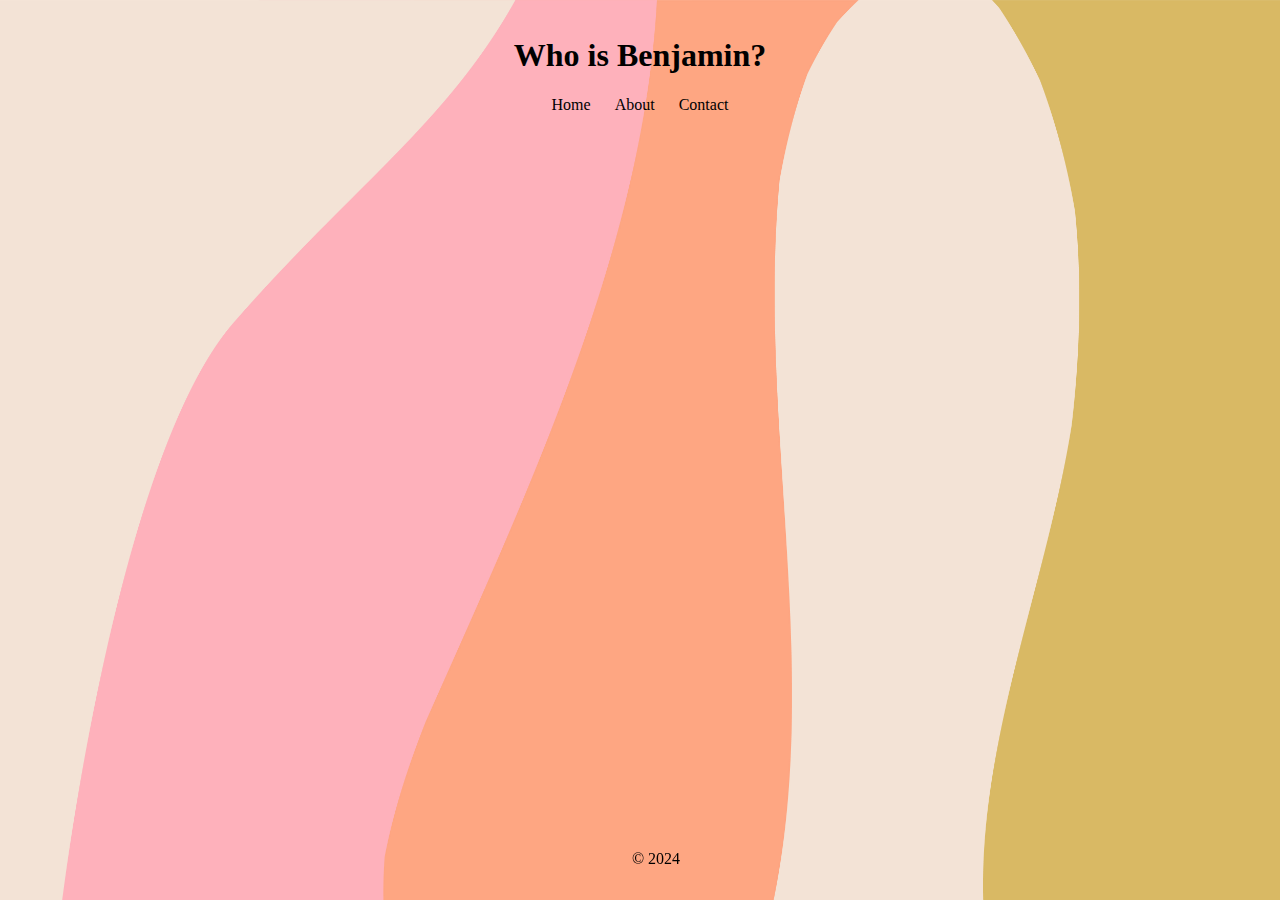
==== pages/about_page.html @ 006818eb "Test image on server. Also Test of navigation" ====
<!DOCTYPE html>
<html lang="en">
<head>
    <meta charset="UTF-8">
    <meta name="viewport" content="width=device-width, initial-scale=1.0">
    <title>About Me</title>
    <link rel="stylesheet" href="/styles/styles.css">
</head>
<body class="visual-framework">
<header>
    <h1> Who is Benjamin?</h1>
    <nav>
        <ul>
            <li><a href="/index.html">Home</a></li>
            <li><a aria-disabled="true" href="" class="nav-link">About</a></li>
            <li><a href="#contact">Contact</a></li>
        </ul>
    </nav>
</header>
<main>


</main>

<footer>
    <p>&copy; 2024 </p>
</footer>
</body>
</html>
---- styles/styles.css ----
body {
    margin: 0;
    padding: 0;
}

header {
    padding: 1em;
    text-align: center;
}

nav ul {
    list-style-type: none;
    margin: 0;
    padding: 0;
}

nav ul li {
    display: inline;
    margin: 0 10px;
}

nav ul li a {
    color: #000000;
    text-decoration: none;
}

main {
    padding: 1em;
}

.visual-framework{
    background-image: url("/styles/images/background_theme.jpg");
    background-size: cover;
    background-attachment: fixed;
    font-family: "Georgia", serif;
}

.nav-link.disabled {
    color: #999;
    pointer-events: none;
    cursor: default;
    text-decoration: none;
}

footer {
    text-align: center;
    padding: 1em;
    position: fixed;
    width: 100%;
    bottom: 0;
}
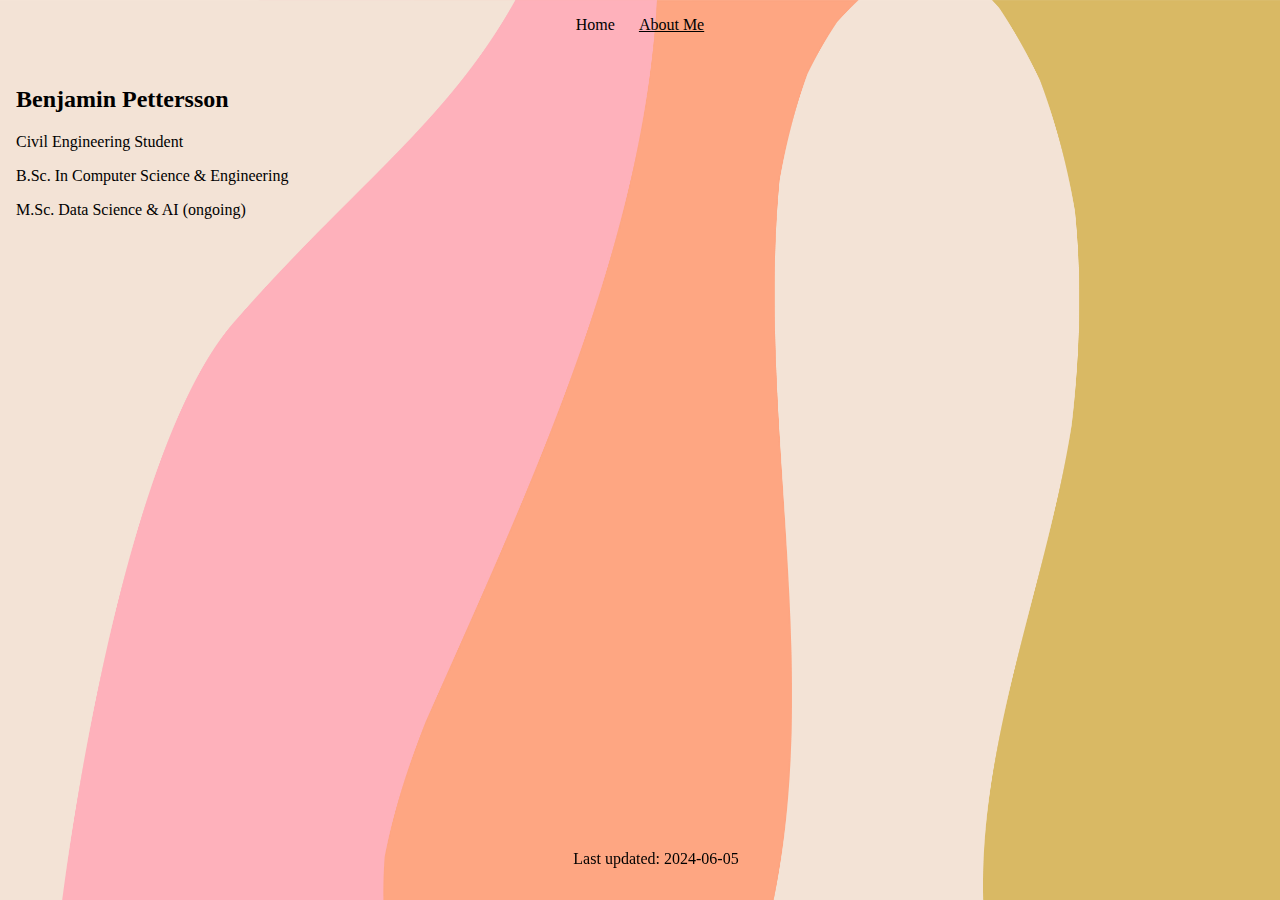
==== commit b7d4ae2d: "See last commit - did not update" ====
--- a/pages/about_page.html
+++ b/pages/about_page.html
@@ -5,25 +5,36 @@
     <meta name="viewport" content="width=device-width, initial-scale=1.0">
     <title>About Me</title>
     <link rel="stylesheet" href="/styles/styles.css">
+    <script src="/global.js"></script>
 </head>
 <body class="visual-framework">
+
+
 <header>
-    <h1> Who is Benjamin?</h1>
     <nav>
         <ul>
             <li><a href="/index.html">Home</a></li>
-            <li><a aria-disabled="true" href="" class="nav-link">About</a></li>
-            <li><a href="#contact">Contact</a></li>
+            <li><a onmouseover="this.style.cursor='default';" href="javascript:void(0)" class="nav-link"><u>About Me</u></a></li>
         </ul>
     </nav>
 </header>
-<main>
 
 
+<main>
+    <h2>Benjamin Pettersson</h2>
+    <p>Civil Engineering Student</p>
+    <p>B.Sc. In Computer Science & Engineering</p>
+    <p>M.Sc. Data Science & AI (ongoing)</p>
 </main>
 
+
 <footer>
-    <p>&copy; 2024 </p>
+    <p id="footer_last_updated"></p>
 </footer>
+
+
+<script>
+    document.getElementById('footer_last_updated').innerText = "Last updated: " + last_update;
+</script>
 </body>
 </html>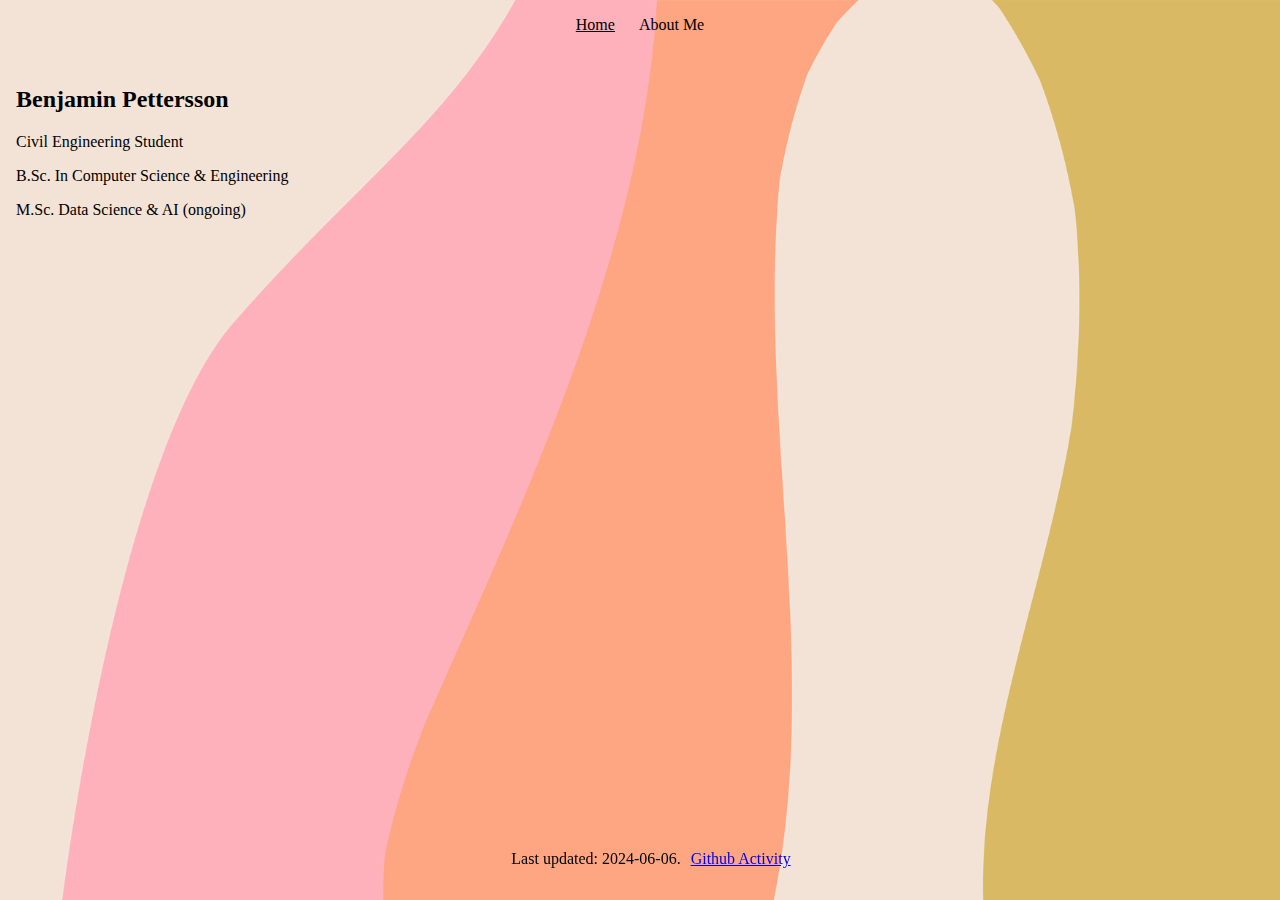
==== commit 4c15298c: "Footer with link and navigation buttons minor UI change" ====
--- a/pages/about_page.html
+++ b/pages/about_page.html
@@ -13,8 +13,8 @@
 <header>
     <nav>
         <ul>
-            <li><a href="/index.html">Home</a></li>
-            <li><a onmouseover="this.style.cursor='default';" href="javascript:void(0)" class="nav-link"><u>About Me</u></a></li>
+            <li><a href="/index.html"><u>Home</u></a></li>
+            <li><a onmouseover="this.style.cursor='default';" href="javascript:void(0)" class="nav-link">About Me</a></li>
         </ul>
     </nav>
 </header>
@@ -29,12 +29,12 @@
 
 
 <footer>
-    <p id="footer_last_updated"></p>
+    <p class="side-by-side" id="footer_last_updated"></p><p class="side-by-side"><a href="https://github.com/BenjaminTWP/BenjaminTWP.github.io/activity" rel="noopener"  target="_blank">Github Activity</a>
 </footer>
 
 
 <script>
-    document.getElementById('footer_last_updated').innerText = "Last updated: " + last_update;
+    document.getElementById('footer_last_updated').innerText = "Last updated: " + last_update + ".";
 </script>
 </body>
 </html>--- a/styles/styles.css
+++ b/styles/styles.css
@@ -29,7 +29,7 @@
 }
 
 .visual-framework{
-    background-image: url("/styles/images/background_theme.jpg");
+    background-image: url("/styles/images/background_theme_small.jpg");
     background-size: cover;
     background-attachment: fixed;
     font-family: "Georgia", serif;
@@ -49,3 +49,8 @@
     width: 100%;
     bottom: 0;
 }
+
+.side-by-side{
+    display: inline-block;
+    margin-right: 10px;
+}
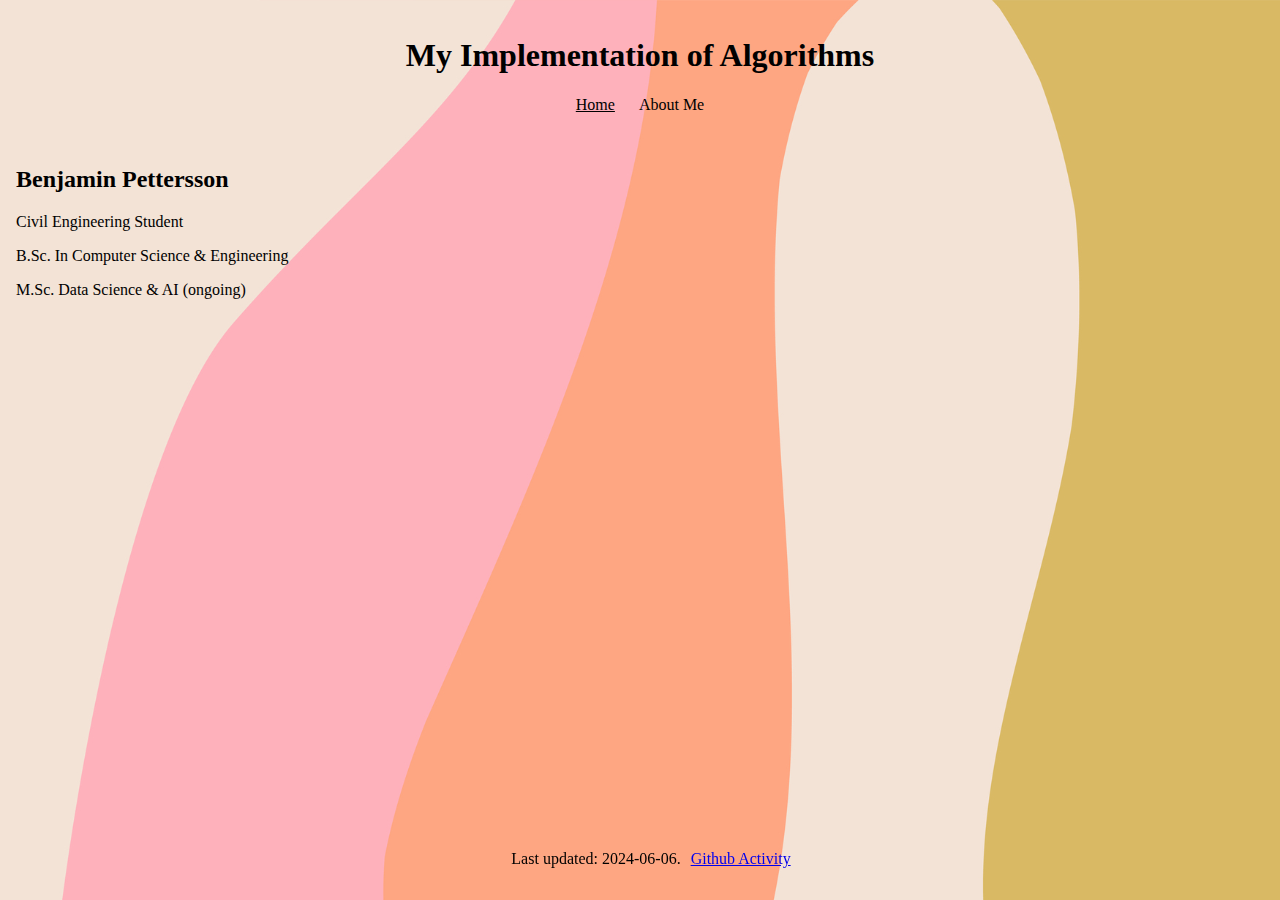
==== commit 05a8b7f2: "Included header text on 'About Me' page" ====
--- a/pages/about_page.html
+++ b/pages/about_page.html
@@ -3,7 +3,7 @@
 <head>
     <meta charset="UTF-8">
     <meta name="viewport" content="width=device-width, initial-scale=1.0">
-    <title>About Me</title>
+    <title>About</title>
     <link rel="stylesheet" href="/styles/styles.css">
     <script src="/global.js"></script>
 </head>
@@ -11,6 +11,7 @@
 
 
 <header>
+    <h1>My Implementation of Algorithms</h1>
     <nav>
         <ul>
             <li><a href="/index.html"><u>Home</u></a></li>
--- a/styles/styles.css
+++ b/styles/styles.css
@@ -1,6 +1,7 @@
 body {
     margin: 0;
     padding: 0;
+    justify-content: center;
 }
 
 header {
@@ -29,6 +30,7 @@
 }
 
 .visual-framework{
+    background-color: #ffc9b1;
     background-image: url("/styles/images/background_theme_small.jpg");
     background-size: cover;
     background-attachment: fixed;
@@ -53,4 +55,5 @@
 .side-by-side{
     display: inline-block;
     margin-right: 10px;
+
 }
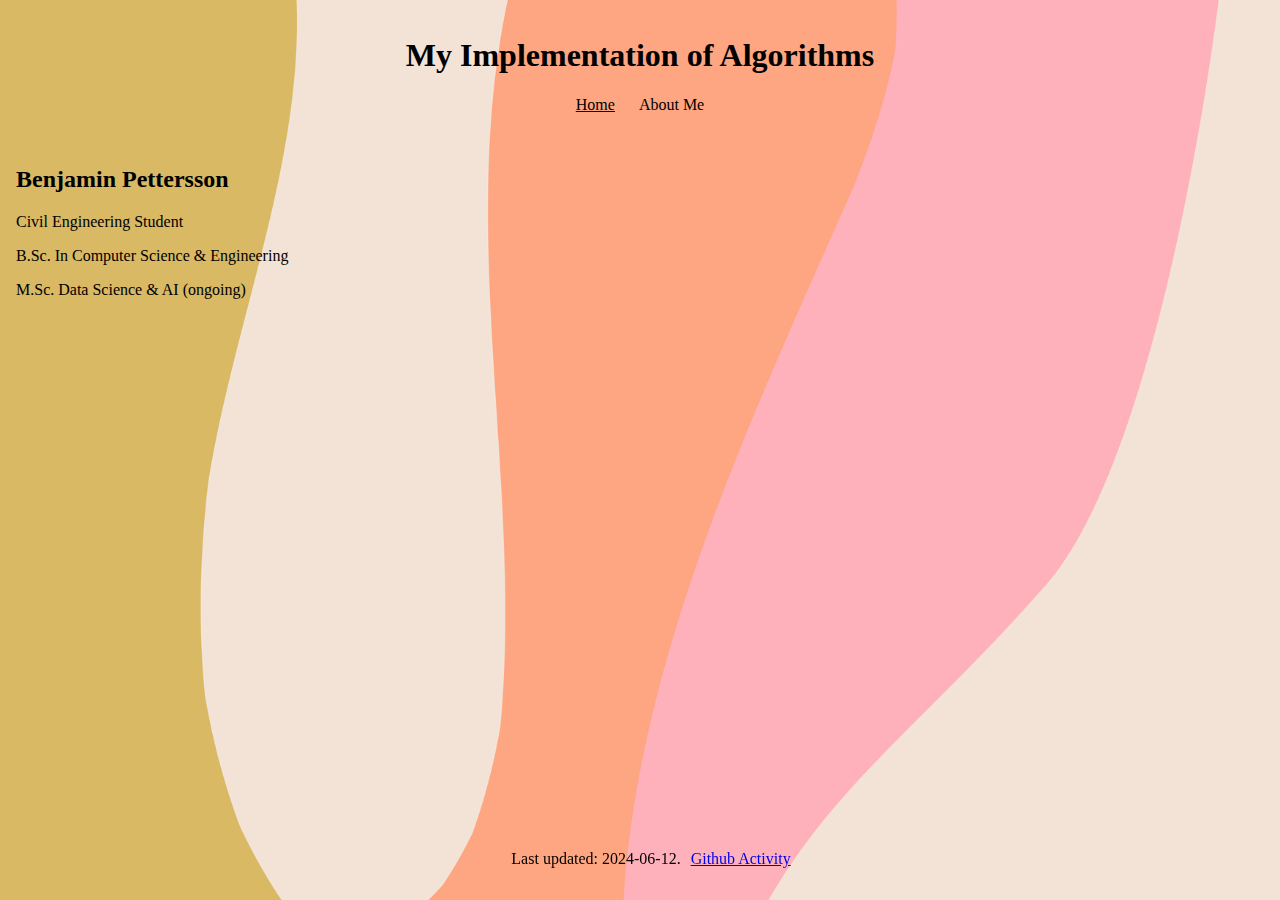
==== commit 6cb13c85: "Global variable names for colors changed" ====
--- a/pages/about_page.html
+++ b/pages/about_page.html
@@ -35,7 +35,7 @@
 
 
 <script>
-    document.getElementById('footer_last_updated').innerText = "Last updated: " + last_update + ".";
+    document.getElementById('footer_last_updated').innerText = "Last updated: " + LAST_UPDATE + ".";
 </script>
 </body>
 </html>--- a/styles/styles.css
+++ b/styles/styles.css
@@ -30,7 +30,7 @@
 }
 
 .visual-framework{
-    background-color: #ffc9b1;
+    background-color: #f3e3d6;
     background-image: url("/styles/images/background_theme_small.jpg");
     background-size: cover;
     background-attachment: fixed;
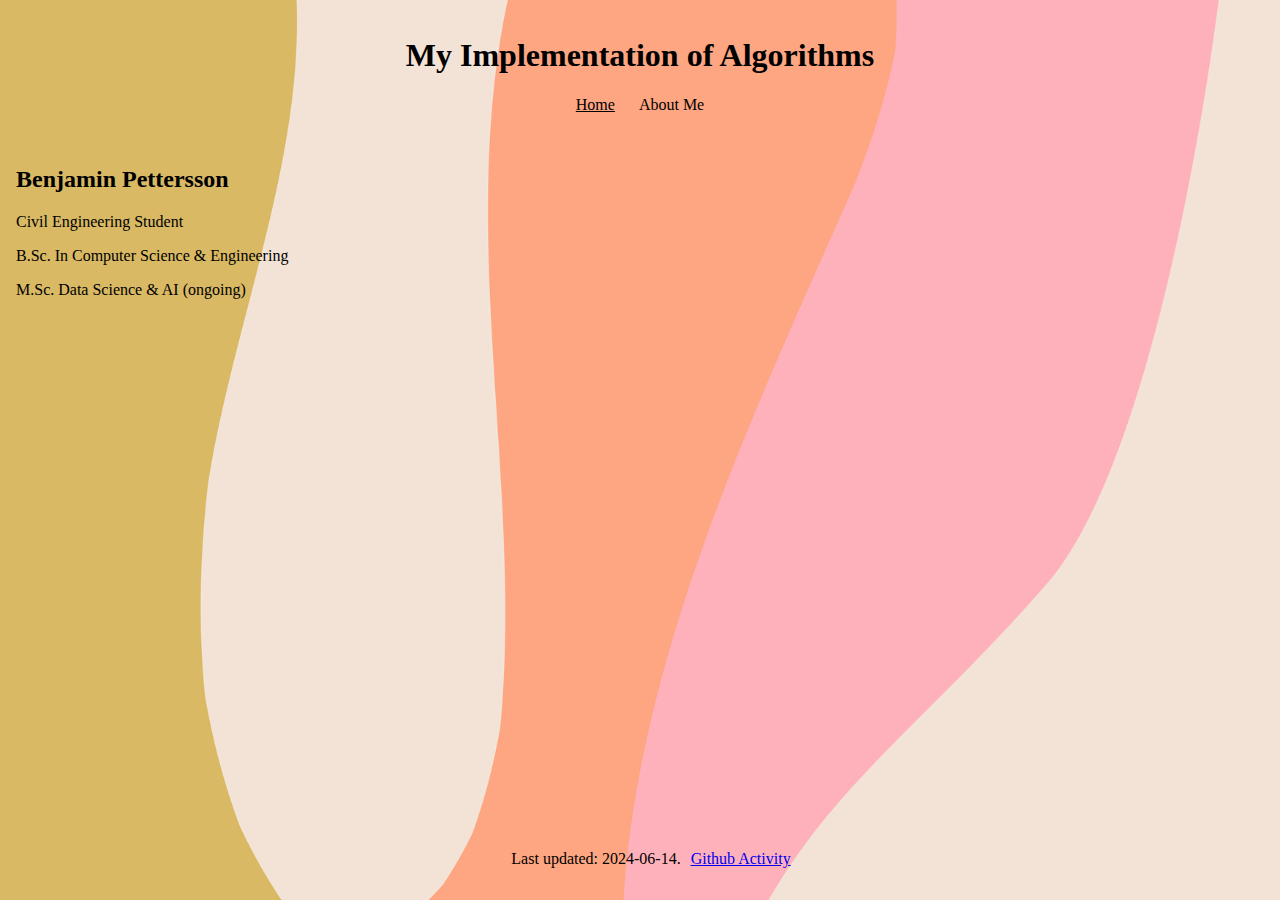
==== commit 7b57d491: "Double commit: footer stays in place and GraphVisualizer now dynamic when creating graph" ====
--- a/pages/about_page.html
+++ b/pages/about_page.html
@@ -4,7 +4,7 @@
     <meta charset="UTF-8">
     <meta name="viewport" content="width=device-width, initial-scale=1.0">
     <title>About</title>
-    <link rel="stylesheet" href="/styles/styles.css">
+    <link rel="stylesheet" href="/styles/indexPage.css">
     <script src="/global.js"></script>
 </head>
 <body class="visual-framework">
--- a/styles/indexPage.css
+++ b/styles/indexPage.css
@@ -0,0 +1,66 @@
+body {
+    margin: 0;
+    padding: 0;
+    justify-content: center;
+    display: flex;
+    flex-direction: column;
+    min-height: 100vh;
+}
+
+header {
+    padding: 1em;
+    text-align: center;
+}
+
+nav ul {
+    list-style-type: none;
+    margin: 0;
+    padding: 0;
+}
+
+nav ul li {
+    display: inline;
+    margin: 0 10px;
+}
+
+nav ul li a {
+    color: #000000;
+    text-decoration: none;
+}
+
+main {
+    flex: 1;
+    padding: 1em;
+}
+
+.visual-framework {
+    background-color: #f3e3d6;
+    background-image: url("/styles/images/background_theme_small.jpg");
+    background-size: cover;
+    background-attachment: fixed;
+    font-family: "Georgia", serif;
+}
+
+.nav-link.disabled {
+    color: #999;
+    pointer-events: none;
+    cursor: default;
+    text-decoration: none;
+}
+
+footer {
+    text-align: center;
+    padding: 1em;
+    width: 100%;
+}
+
+.side-by-side {
+    display: inline-block;
+    margin-right: 10px;
+}
+
+.wrapper {
+    display: flex;
+    flex-direction: column;
+    min-height: 100vh;
+}
